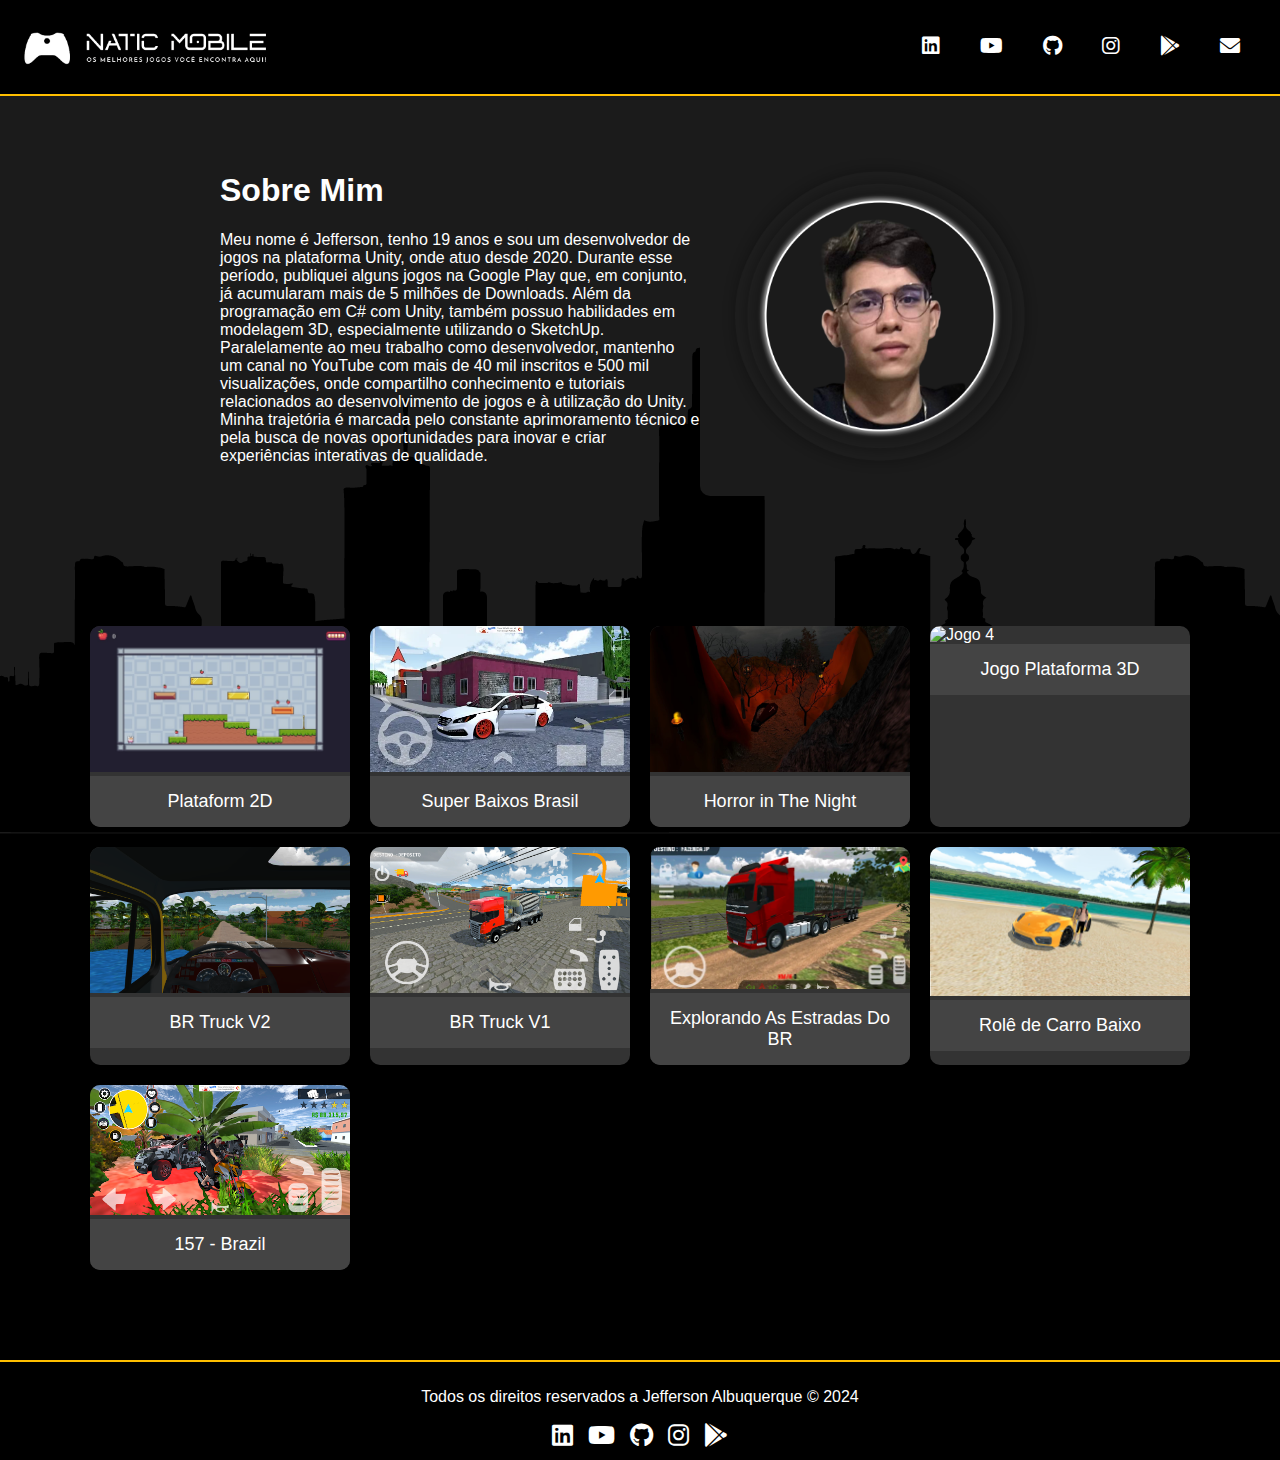
==== index.html @ 89278dd0 "Version 4.0" ====
<!DOCTYPE html>
<html lang="pt-BR">
<head>
  <meta charset="UTF-8">
  <meta name="viewport" content="width=device-width, initial-scale=1.0">
  <link rel="stylesheet" href="style.css">
  <title>Natic Mobile</title>
</head>
<body>

  <header>
    <div class="logo">
      <img src="./Assets/naticMobileLogoNova.png" alt="Logo">
    </div>
    <nav>
      <ul>
        <li><a href="https://www.linkedin.com/in/jefferson-albuquerque-b335501a0/" target="_blank"><i class="fab fa-linkedin"></i></a></li>
        <li><a href="https://www.youtube.com/@jeffersonalbuquerque5998" target="_blank"><i class="fab fa-youtube"></i></a></li>
        <li><a href="https://github.com/JeffersonAlbuquerque?tab=repositories" target="_blank"><i class="fab fa-github"></i></a></li>
        <li><a href="https://www.instagram.com/naticmobile.inc/" target="_blank"><i class="fab fa-instagram"></i></a></li>
        <li><a href="https://play.google.com/store/apps/dev?id=5214640580734043350" target="_blank"><i class="fab fa-google-play"></i></a></li>
        <li><a href="#contato"><i class="fas fa-envelope"></i></a></li>
      </ul>
    </nav>
  </header>

  <section class="about" id="sobre-nos">
    <div class="about-text">
      <h1>Sobre Mim</h1>
      <p>Meu nome é Jefferson, tenho 19 anos e sou um desenvolvedor de jogos na plataforma Unity, onde atuo desde 2020. Durante esse período, publiquei alguns jogos na Google Play que, em conjunto, já acumularam mais de 5 milhões de Downloads. Além da programação em C# com Unity, também possuo habilidades em modelagem 3D, especialmente utilizando o SketchUp.

        Paralelamente ao meu trabalho como desenvolvedor, mantenho um canal no YouTube com mais de 40 mil inscritos e 500 mil visualizações, onde compartilho conhecimento e tutoriais relacionados ao desenvolvimento de jogos e à utilização do Unity.
        
        Minha trajetória é marcada pelo constante aprimoramento técnico e pela busca de novas oportunidades para inovar e criar experiências interativas de qualidade.</p>
    </div>
    <img src="./Assets/Foto3.png" alt="Foto de Jefferson">
  </section>

  <section class="games" id="nossos-jogos">
    <div class="card">
      <img src="./Assets/plataforma2d.jpeg" alt="Jogo 1">
      <a href="https://github.com/JeffersonAlbuquerque/Plataform-2D-Unity" target="_blank">Plataform 2D</a>
    </div>
    <div class="card">
      <img src="./Assets/Super Baixos Brasil.webp" alt="Jogo 2">
      <a href="https://play.google.com/store/apps/details?id=com.stylegamesbrasil&hl=pt" target="_blank">Super Baixos Brasil</a>
    </div>
    <div class="card">
      <img src="./Assets/Horror3.jpg" alt="Jogo 3">
      <a href="https://github.com/JeffersonAlbuquerque/Horror-In-The-Night" target="_blank">Horror in The Night</a>
    </div>
    <div class="card">
      <img src="./Assets/Plataform2D/Captura de Tela 2024-09-21 às 17.13.42.png" alt="Jogo 4">
      <a href="https://github.com/JeffersonAlbuquerque/3D_Plataform" target="_blank">Jogo Plataforma 3D</a>
    </div>
    <div class="card">
      <img src="./Assets/BR Truck 2 Gplay.webp" alt="Jogo 5">
      <a href="https://play.google.com/store/apps/details?id=com.brt21&hl=pt" target="_blank">BR Truck V2</a>
    </div>
    <div class="card">
      <img src="./Assets/BRTruck.png" alt="Jogo 6">
      <a href="https://play.google.com/store/apps/details?id=com.StyleGamesBR.BRTruck2&hl=pt" target="_blank">BR Truck V1</a>
    </div>
    <div class="card">
      <img src="./Assets/EXPB.webp" alt="Jogo 8">
      <a href="https://play.google.com/store/apps/details?id=com.natic.brazil157&hl=pt" target="_blank">Explorando As Estradas Do BR</a>
    </div>
    <div class="card">
      <img src="./Assets/Role de Carro Baixo.jpg" alt="Jogo 9">
      <a href="https://play.google.com/store/apps/details?id=com.rcb20&hl=pt" target="_blank">Rolê de Carro Baixo</a>
    </div>
    <div class="card">
      <img src="./Assets/imagen-role-de-carro-baixo-3ori.webp" alt="Jogo 9">
      <a href="#">157 - Brazil</a>
    </div>
  </section>

  <footer>
    <p>Todos os direitos reservados a Jefferson Albuquerque © 2024</p>
    <div class="social-icons">
      <a href="https://www.linkedin.com/in/jefferson-albuquerque-b335501a0/" target="_blank"><i class="fab fa-linkedin"></i></a>
      <a href="https://www.youtube.com/@jeffersonalbuquerque5998" target="_blank"><i class="fab fa-youtube"></i></a>
      <a href="https://github.com/JeffersonAlbuquerque?tab=repositories" target="_blank"><i class="fab fa-github"></i></a>
      <a href="https://www.instagram.com/naticmobile.inc/" target="_blank"><i class="fab fa-instagram"></i></a>
      <a href="https://play.google.com/store/apps/dev?id=5214640580734043350" target="_blank"><i class="fab fa-google-play"></i></a>
    </div>
  </footer>

</body>
</html>
---- style.css ----
@import url('https://cdnjs.cloudflare.com/ajax/libs/font-awesome/6.0.0-beta3/css/all.min.css');
body {
margin: 0;
padding: 0;
background-image: url(/Assets/backgroundImage.png);
color: white;
font-family: Arial, sans-serif;
}
header {
    display: flex;
    justify-content: space-between;
    align-items: center;
    padding: 20px;
    background-color: black;
    border-bottom: 2px solid rgb(255, 191, 0); /* Azul escuro como detalhe */
  }
  
  .logo img {
    max-width: 100%;
    height: auto; /* Permite que a altura seja ajustada proporcionalmente */
    width: auto; /* Ajusta a largura automaticamente */
    max-height: 50px; /* Ajusta a altura máxima em telas maiores */
  }
  
  nav ul {
    list-style: none;
    margin: 0;
    padding: 0;
    display: flex;
    flex-wrap: wrap; /* Permite que os itens quebrem linha em telas pequenas */
  }
  
  nav ul li {
    margin: 0 20px;
  }
  
  nav ul li a {
    color: white;
    text-decoration: none;
    font-size: 16px;
  }
  
  nav ul li a i {
    font-size: 20px;
  }
  
  .about {
    display: flex;
    flex-wrap: wrap; /* Permite quebrar linha em telas menores */
    justify-content: center;
    align-items: center;
    padding: 40px;
    
  }
  
  .about-text {
    max-width: 40%; /* Usa 100% da largura disponível */
    flex: 1 1 300px; /* Flexível, com tamanho mínimo de 300px */
  }
  
  .about img {
    max-width: 30%;
    height: auto;
    border-radius: 10px;
  }
  
  .games {
    display: flex;
    justify-content: center;
    border-bottom: 2px solid rgb(255, 191, 0);;
    display: grid;
    grid-template-columns: repeat(auto-fit, minmax(250px, 1fr)); /* Adapta os cards ao tamanho da tela */
    gap: 20px;
    padding: 90px;
  }
  
  .card {
    background-color: #333;
    border-radius: 10px;
    overflow: hidden;
    transition: transform 0.3s ease;
  }
  
  .card:hover {
    transform: scale(1.05);
  }
  
  .card img {
    width: 100%;
    height: auto;
    object-fit: cover;
  }
  
  .card a {
    display: block;
    padding: 15px;
    text-align: center;
    color: white;
    text-decoration: none;
    font-size: 18px;
    background-color: #444;
  }
  
  footer {
    text-align: center;
    padding: 10px;
    background-color: black;
  }
  
  @media (max-width: 768px) {
    .about {
      flex-direction: column;
      text-align: center;
    }
  
    .about img {
      margin-top: 20px;
    }
  
    .about-text {
      max-width: 100%;
    }
  }
  
  .social-icons {
    display: flex;
    justify-content: center;
    gap: 15px;
  }
  
  .social-icons a {
    color: white;
    font-size: 24px;
    transition: color 0.3s;
  }
  
  .social-icons a:hover {
    color: #0a84ff;
  }
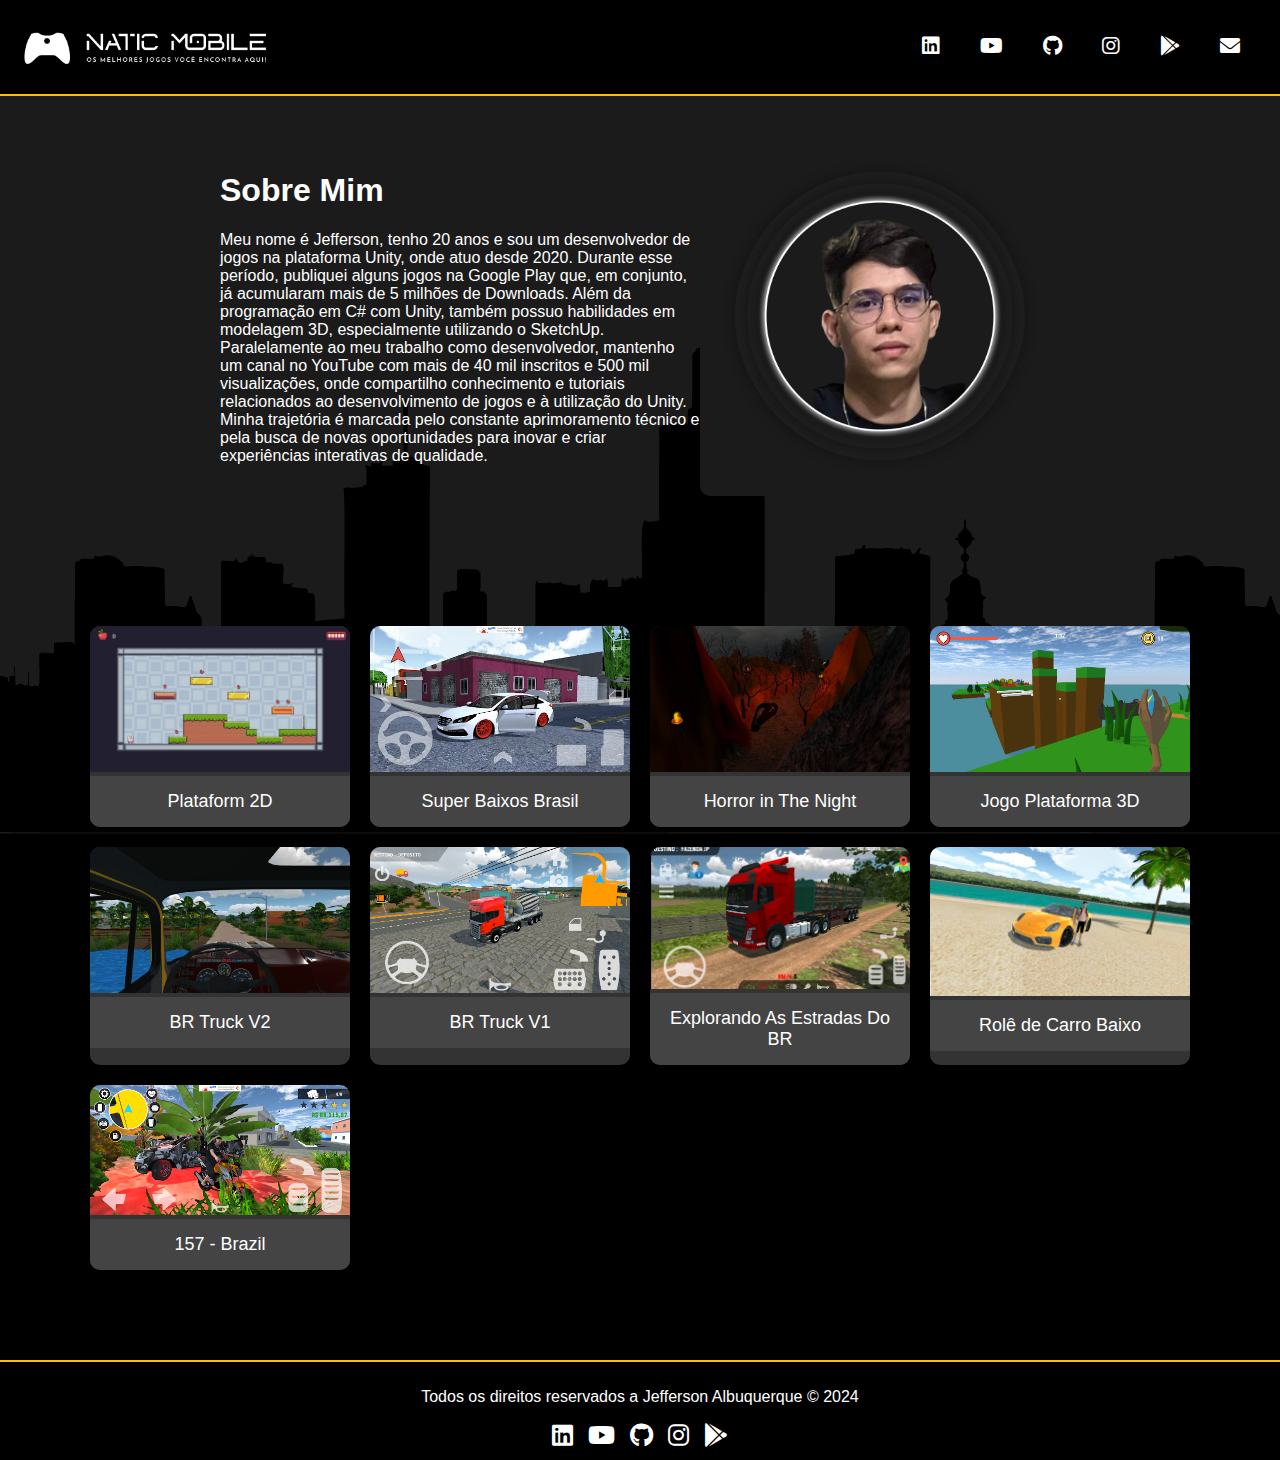
==== commit 934270cf: "Atualizacao pagina html" ====
--- a/index.html
+++ b/index.html
@@ -27,7 +27,7 @@
   <section class="about" id="sobre-nos">
     <div class="about-text">
       <h1>Sobre Mim</h1>
-      <p>Meu nome é Jefferson, tenho 19 anos e sou um desenvolvedor de jogos na plataforma Unity, onde atuo desde 2020. Durante esse período, publiquei alguns jogos na Google Play que, em conjunto, já acumularam mais de 5 milhões de Downloads. Além da programação em C# com Unity, também possuo habilidades em modelagem 3D, especialmente utilizando o SketchUp.
+      <p>Meu nome é Jefferson, tenho 20 anos e sou um desenvolvedor de jogos na plataforma Unity, onde atuo desde 2020. Durante esse período, publiquei alguns jogos na Google Play que, em conjunto, já acumularam mais de 5 milhões de Downloads. Além da programação em C# com Unity, também possuo habilidades em modelagem 3D, especialmente utilizando o SketchUp.
 
         Paralelamente ao meu trabalho como desenvolvedor, mantenho um canal no YouTube com mais de 40 mil inscritos e 500 mil visualizações, onde compartilho conhecimento e tutoriais relacionados ao desenvolvimento de jogos e à utilização do Unity.
         
@@ -50,7 +50,7 @@
       <a href="https://github.com/JeffersonAlbuquerque/Horror-In-The-Night" target="_blank">Horror in The Night</a>
     </div>
     <div class="card">
-      <img src="./Assets/Plataform2D/Captura de Tela 2024-09-21 às 17.13.42.png" alt="Jogo 4">
+      <img src="./Assets/Plataform2D/plataforma3D.png" alt="Jogo 4">
       <a href="https://github.com/JeffersonAlbuquerque/3D_Plataform" target="_blank">Jogo Plataforma 3D</a>
     </div>
     <div class="card">
--- a/style.css
+++ b/style.css
@@ -2,7 +2,7 @@
 body {
 margin: 0;
 padding: 0;
-background-image: url(/Assets/backgroundImage.png);
+background-image: url('./Assets/backgroundImage.png');
 color: white;
 font-family: Arial, sans-serif;
 }
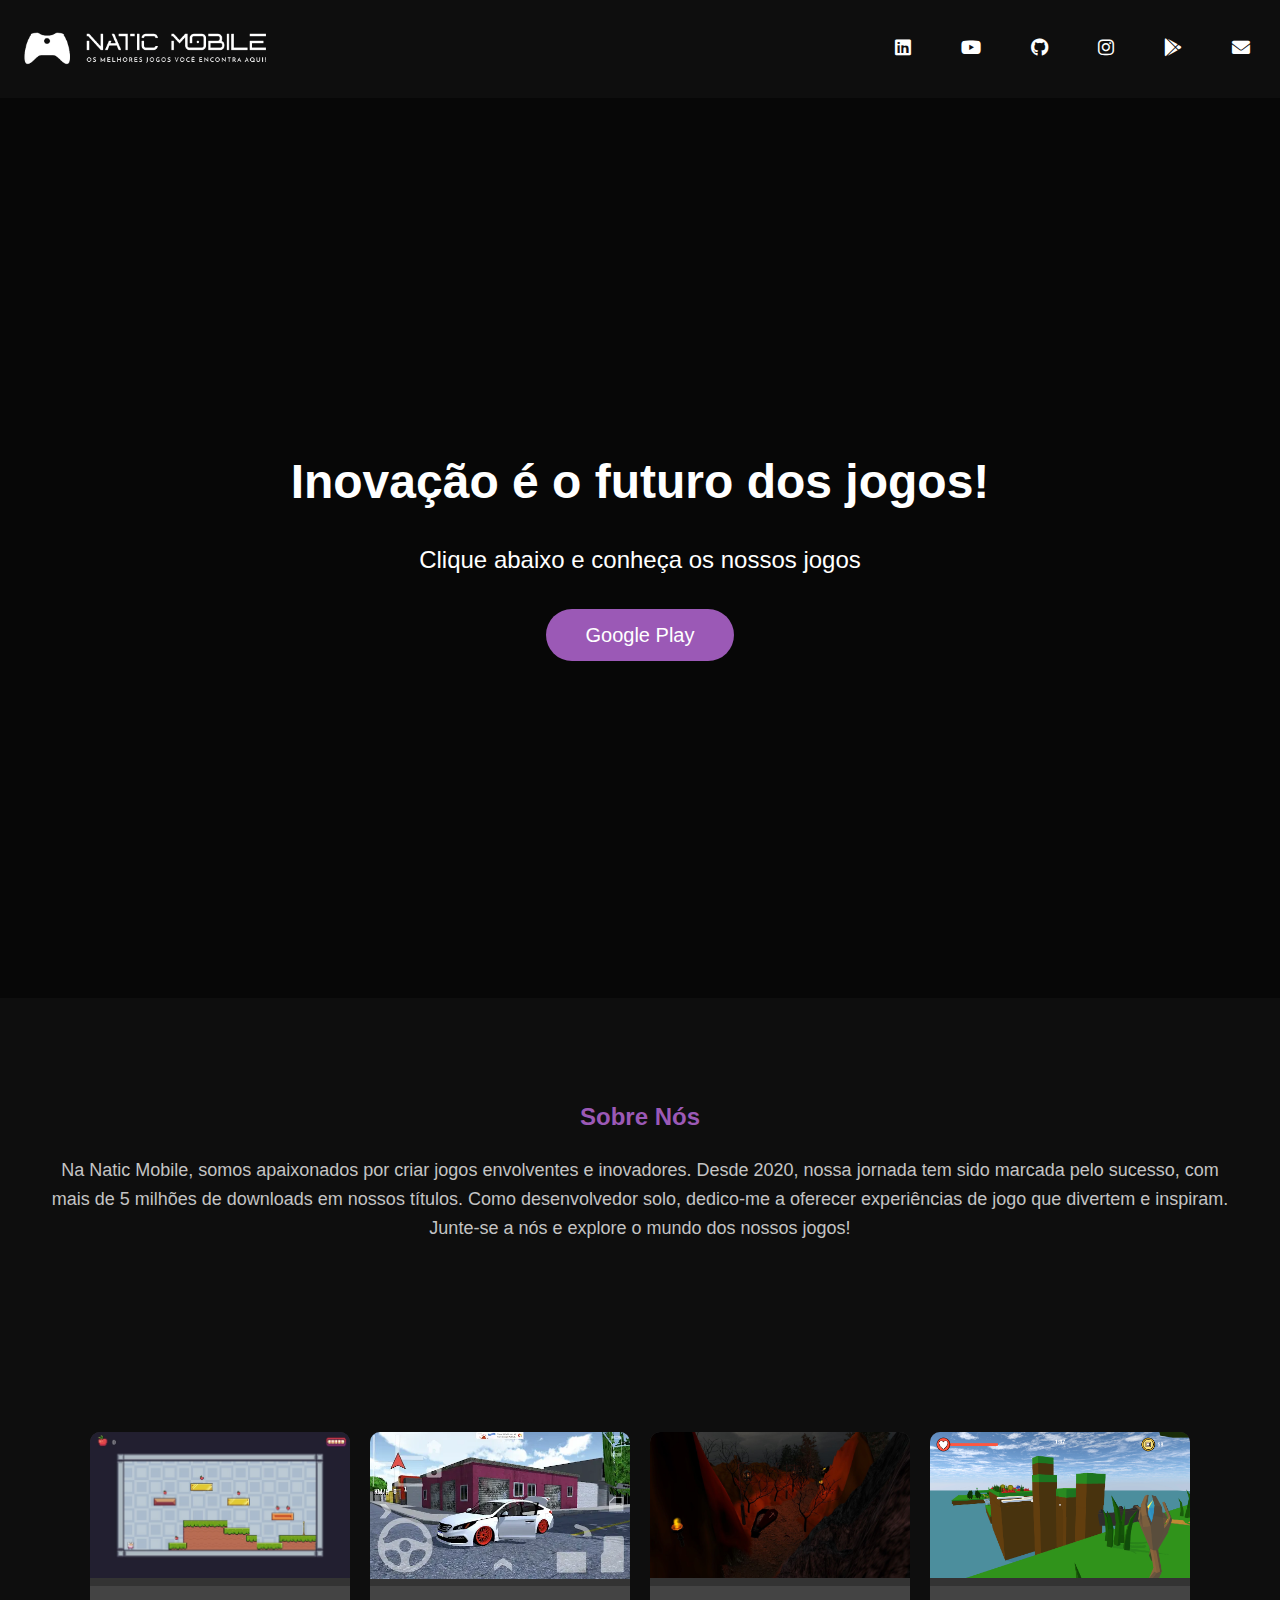
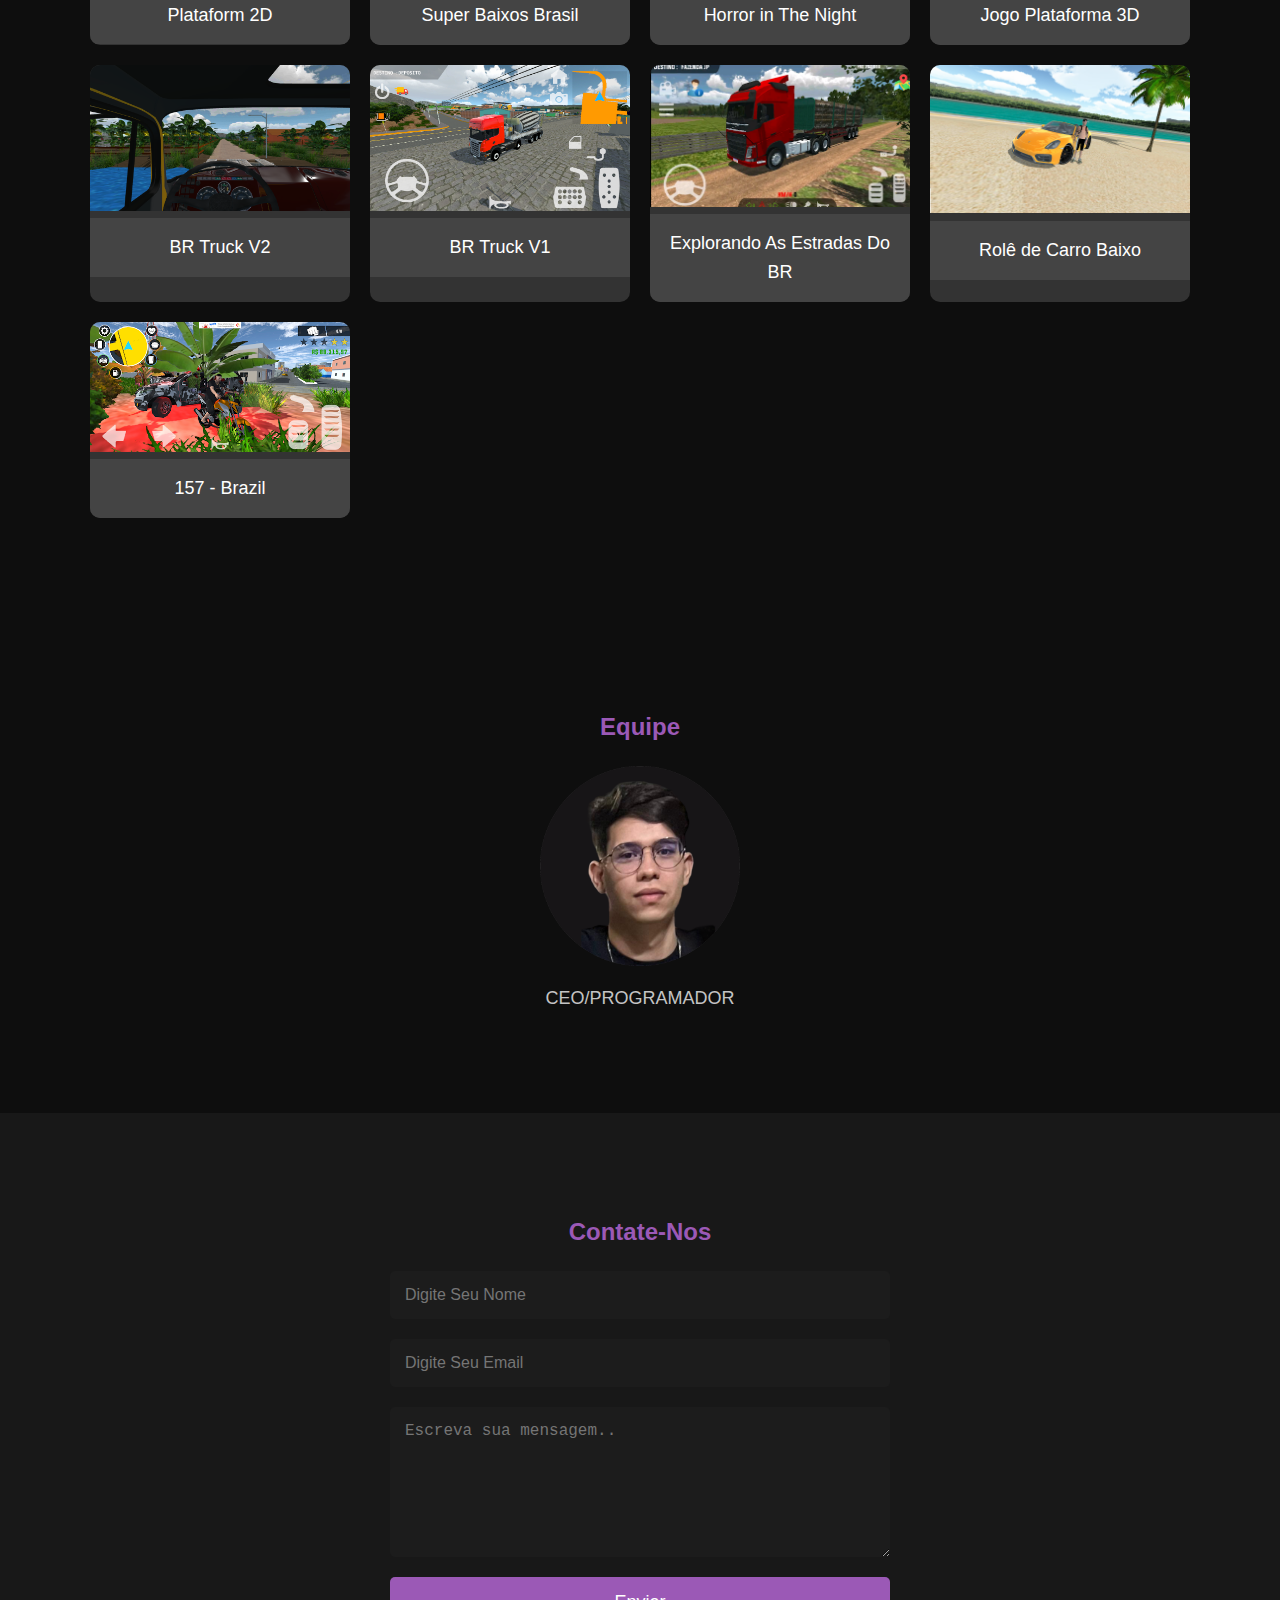
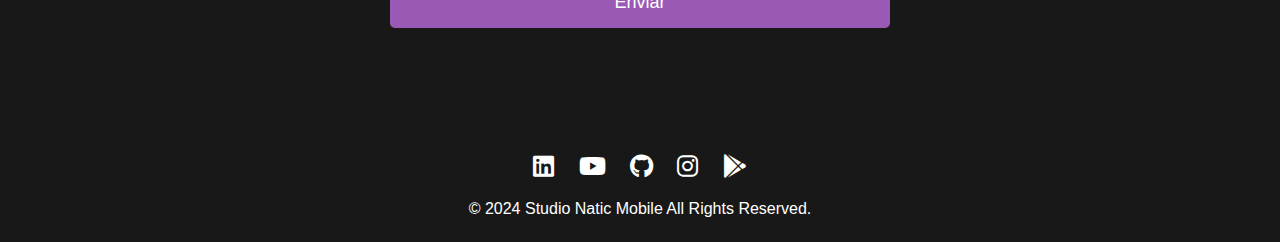
==== commit 431de0bf: "Version 5.0" ====
--- a/index.html
+++ b/index.html
@@ -1,89 +1,114 @@
 <!DOCTYPE html>
-<html lang="pt-BR">
+<html lang="en">
 <head>
   <meta charset="UTF-8">
   <meta name="viewport" content="width=device-width, initial-scale=1.0">
+  <meta http-equiv="X-UA-Compatible" content="ie=edge">
+  <title>Natic Mobile</title>
   <link rel="stylesheet" href="style.css">
-  <title>Natic Mobile</title>
+  <link rel="stylesheet" href="https://cdnjs.cloudflare.com/ajax/libs/font-awesome/6.0.0-beta3/css/all.min.css">
 </head>
 <body>
-
   <header>
     <div class="logo">
-      <img src="./Assets/naticMobileLogoNova.png" alt="Logo">
-    </div>
+        <img src="./Assets/naticMobileLogoNova.png" alt="Logo">
+      </div>
     <nav>
-      <ul>
-        <li><a href="https://www.linkedin.com/in/jefferson-albuquerque-b335501a0/" target="_blank"><i class="fab fa-linkedin"></i></a></li>
-        <li><a href="https://www.youtube.com/@jeffersonalbuquerque5998" target="_blank"><i class="fab fa-youtube"></i></a></li>
-        <li><a href="https://github.com/JeffersonAlbuquerque?tab=repositories" target="_blank"><i class="fab fa-github"></i></a></li>
-        <li><a href="https://www.instagram.com/naticmobile.inc/" target="_blank"><i class="fab fa-instagram"></i></a></li>
-        <li><a href="https://play.google.com/store/apps/dev?id=5214640580734043350" target="_blank"><i class="fab fa-google-play"></i></a></li>
-        <li><a href="#contato"><i class="fas fa-envelope"></i></a></li>
-      </ul>
+        <ul>
+            <li><a href="https://www.linkedin.com/in/jefferson-albuquerque-b335501a0/" target="_blank"><i class="fab fa-linkedin"></i></a></li>
+            <li><a href="https://www.youtube.com/@jeffersonalbuquerque5998" target="_blank"><i class="fab fa-youtube"></i></a></li>
+            <li><a href="https://github.com/JeffersonAlbuquerque?tab=repositories" target="_blank"><i class="fab fa-github"></i></a></li>
+            <li><a href="https://www.instagram.com/naticmobile.inc/" target="_blank"><i class="fab fa-instagram"></i></a></li>
+            <li><a href="https://play.google.com/store/apps/dev?id=5214640580734043350" target="_blank"><i class="fab fa-google-play"></i></a></li>
+            <li><a href="#contato"><i class="fas fa-envelope"></i></a></li>
+          </ul>
     </nav>
   </header>
 
-  <section class="about" id="sobre-nos">
-    <div class="about-text">
-      <h1>Sobre Mim</h1>
-      <p>Meu nome é Jefferson, tenho 20 anos e sou um desenvolvedor de jogos na plataforma Unity, onde atuo desde 2020. Durante esse período, publiquei alguns jogos na Google Play que, em conjunto, já acumularam mais de 5 milhões de Downloads. Além da programação em C# com Unity, também possuo habilidades em modelagem 3D, especialmente utilizando o SketchUp.
-
-        Paralelamente ao meu trabalho como desenvolvedor, mantenho um canal no YouTube com mais de 40 mil inscritos e 500 mil visualizações, onde compartilho conhecimento e tutoriais relacionados ao desenvolvimento de jogos e à utilização do Unity.
-        
-        Minha trajetória é marcada pelo constante aprimoramento técnico e pela busca de novas oportunidades para inovar e criar experiências interativas de qualidade.</p>
-    </div>
-    <img src="./Assets/Foto3.png" alt="Foto de Jefferson">
-  </section>
-
-  <section class="games" id="nossos-jogos">
-    <div class="card">
-      <img src="./Assets/plataforma2d.jpeg" alt="Jogo 1">
-      <a href="https://github.com/JeffersonAlbuquerque/Plataform-2D-Unity" target="_blank">Plataform 2D</a>
-    </div>
-    <div class="card">
-      <img src="./Assets/Super Baixos Brasil.webp" alt="Jogo 2">
-      <a href="https://play.google.com/store/apps/details?id=com.stylegamesbrasil&hl=pt" target="_blank">Super Baixos Brasil</a>
-    </div>
-    <div class="card">
-      <img src="./Assets/Horror3.jpg" alt="Jogo 3">
-      <a href="https://github.com/JeffersonAlbuquerque/Horror-In-The-Night" target="_blank">Horror in The Night</a>
-    </div>
-    <div class="card">
-      <img src="./Assets/Plataform2D/plataforma3D.png" alt="Jogo 4">
-      <a href="https://github.com/JeffersonAlbuquerque/3D_Plataform" target="_blank">Jogo Plataforma 3D</a>
-    </div>
-    <div class="card">
-      <img src="./Assets/BR Truck 2 Gplay.webp" alt="Jogo 5">
-      <a href="https://play.google.com/store/apps/details?id=com.brt21&hl=pt" target="_blank">BR Truck V2</a>
-    </div>
-    <div class="card">
-      <img src="./Assets/BRTruck.png" alt="Jogo 6">
-      <a href="https://play.google.com/store/apps/details?id=com.StyleGamesBR.BRTruck2&hl=pt" target="_blank">BR Truck V1</a>
-    </div>
-    <div class="card">
-      <img src="./Assets/EXPB.webp" alt="Jogo 8">
-      <a href="https://play.google.com/store/apps/details?id=com.natic.brazil157&hl=pt" target="_blank">Explorando As Estradas Do BR</a>
-    </div>
-    <div class="card">
-      <img src="./Assets/Role de Carro Baixo.jpg" alt="Jogo 9">
-      <a href="https://play.google.com/store/apps/details?id=com.rcb20&hl=pt" target="_blank">Rolê de Carro Baixo</a>
-    </div>
-    <div class="card">
-      <img src="./Assets/imagen-role-de-carro-baixo-3ori.webp" alt="Jogo 9">
-      <a href="#">157 - Brazil</a>
+  <!-- Video Background Section -->
+  <section id="hero">
+    <video autoplay muted loop id="bg-video">
+      <source src="./Assets/trailerhd.mp4" type="video/mp4">
+    </video>
+    <div class="overlay"></div>
+    <div class="hero-content">
+      <h2>Inovação é o futuro dos jogos!</h2>
+      <p>Clique abaixo e conheça os nossos jogos</p>
+      <a href="https://play.google.com/store/apps/dev?id=5214640580734043350&hl=pt" target="_blank" class="btn">Google Play</a>
     </div>
   </section>
 
+  <section id="about">
+    <h2>Sobre Nós</h2>
+    <p>Na Natic Mobile, somos apaixonados por criar jogos envolventes e inovadores. Desde 2020, nossa jornada tem sido marcada pelo sucesso, com mais de 5 milhões de downloads em nossos títulos. Como desenvolvedor solo, dedico-me a oferecer experiências de jogo que divertem e inspiram. Junte-se a nós e explore o mundo dos nossos jogos!</p>
+  </section>
+
+
+    <section class="games" id="nossos-jogos">
+        <div class="card">
+          <img src="./Assets/plataforma2d.jpeg" alt="Jogo 1">
+          <a href="https://github.com/JeffersonAlbuquerque/Plataform-2D-Unity" target="_blank">Plataform 2D</a>
+        </div>
+        <div class="card">
+          <img src="./Assets/Super Baixos Brasil.webp" alt="Jogo 2">
+          <a href="https://play.google.com/store/apps/details?id=com.stylegamesbrasil&hl=pt" target="_blank">Super Baixos Brasil</a>
+        </div>
+        <div class="card">
+          <img src="./Assets/Horror3.jpg" alt="Jogo 3">
+          <a href="https://github.com/JeffersonAlbuquerque/Horror-In-The-Night" target="_blank">Horror in The Night</a>
+        </div>
+        <div class="card">
+          <img src="./Assets/Plataform2D/plataforma3D.png" alt="Jogo 4">
+          <a href="https://github.com/JeffersonAlbuquerque/3D_Plataform" target="_blank">Jogo Plataforma 3D</a>
+        </div>
+        <div class="card">
+          <img src="./Assets/BR Truck 2 Gplay.webp" alt="Jogo 5">
+          <a href="https://play.google.com/store/apps/details?id=com.brt21&hl=pt" target="_blank">BR Truck V2</a>
+        </div>
+        <div class="card">
+          <img src="./Assets/BRTruck.png" alt="Jogo 6">
+          <a href="https://play.google.com/store/apps/details?id=com.StyleGamesBR.BRTruck2&hl=pt" target="_blank">BR Truck V1</a>
+        </div>
+        <div class="card">
+          <img src="./Assets/EXPB.webp" alt="Jogo 8">
+          <a href="https://play.google.com/store/apps/details?id=com.natic.brazil157&hl=pt" target="_blank">Explorando As Estradas Do BR</a>
+        </div>
+        <div class="card">
+          <img src="./Assets/Role de Carro Baixo.jpg" alt="Jogo 9">
+          <a href="https://play.google.com/store/apps/details?id=com.rcb20&hl=pt" target="_blank">Rolê de Carro Baixo</a>
+        </div>
+        <div class="card">
+          <img src="./Assets/imagen-role-de-carro-baixo-3ori.webp" alt="Jogo 9">
+          <a href="#">157 - Brazil</a>
+        </div>
+      </section>
+
+  <section id="team">
+    <h2>Equipe</h2>
+    <img src="./Assets/fotoSite.png" alt="">
+    <p>CEO/PROGRAMADOR</p>
+  </section>
+
+  <section id="contact">
+    <h2>Contate-Nos</h2>
+    <form>
+      <input type="text" name="name" placeholder="Digite Seu Nome" required>
+      <input type="email" name="email" placeholder="Digite Seu Email" required>
+      <textarea name="message" placeholder="Escreva sua mensagem.." required></textarea>
+      <button type="submit">Enviar</button>
+    </form>
+  </section>
+
+  <!-- Social Media Icons -->
   <footer>
-    <p>Todos os direitos reservados a Jefferson Albuquerque © 2024</p>
     <div class="social-icons">
-      <a href="https://www.linkedin.com/in/jefferson-albuquerque-b335501a0/" target="_blank"><i class="fab fa-linkedin"></i></a>
-      <a href="https://www.youtube.com/@jeffersonalbuquerque5998" target="_blank"><i class="fab fa-youtube"></i></a>
-      <a href="https://github.com/JeffersonAlbuquerque?tab=repositories" target="_blank"><i class="fab fa-github"></i></a>
-      <a href="https://www.instagram.com/naticmobile.inc/" target="_blank"><i class="fab fa-instagram"></i></a>
-      <a href="https://play.google.com/store/apps/dev?id=5214640580734043350" target="_blank"><i class="fab fa-google-play"></i></a>
+        <a href="https://www.linkedin.com/in/jefferson-albuquerque-b335501a0/" target="_blank"><i class="fab fa-linkedin"></i></a>
+        <a href="https://www.youtube.com/@jeffersonalbuquerque5998" target="_blank"><i class="fab fa-youtube"></i></a>
+        <a href="https://github.com/JeffersonAlbuquerque?tab=repositories" target="_blank"><i class="fab fa-github"></i></a>
+        <a href="https://www.instagram.com/naticmobile.inc/" target="_blank"><i class="fab fa-instagram"></i></a>
+        <a href="https://play.google.com/store/apps/dev?id=5214640580734043350" target="_blank"><i class="fab fa-google-play"></i></a>
     </div>
+    <p>© 2024 Studio Natic Mobile All Rights Reserved.</p>
   </footer>
 
 </body>
--- a/style.css
+++ b/style.css
@@ -1,73 +1,133 @@
-@import url('https://cdnjs.cloudflare.com/ajax/libs/font-awesome/6.0.0-beta3/css/all.min.css');
+/* Global Styles */
+* {
+    margin: 0;
+    padding: 0;
+    box-sizing: border-box;
+}
+
 body {
-margin: 0;
-padding: 0;
-background-image: url('./Assets/backgroundImage.png');
-color: white;
-font-family: Arial, sans-serif;
-}
+    font-family: 'Arial', sans-serif;
+    background-color: #0e0e0e;
+    color: #fff;
+    line-height: 1.6;
+}
+
+/* Header */
 header {
     display: flex;
     justify-content: space-between;
     align-items: center;
     padding: 20px;
-    background-color: black;
+    /*background-color: #141414;
     border-bottom: 2px solid rgb(255, 191, 0); /* Azul escuro como detalhe */
   }
-  
-  .logo img {
+
+.logo img {
     max-width: 100%;
     height: auto; /* Permite que a altura seja ajustada proporcionalmente */
     width: auto; /* Ajusta a largura automaticamente */
     max-height: 50px; /* Ajusta a altura máxima em telas maiores */
   }
-  
-  nav ul {
+
+nav ul {
     list-style: none;
-    margin: 0;
-    padding: 0;
-    display: flex;
-    flex-wrap: wrap; /* Permite que os itens quebrem linha em telas pequenas */
-  }
-  
-  nav ul li {
-    margin: 0 20px;
-  }
-  
-  nav ul li a {
-    color: white;
+    display: flex;
+    gap: 30px;
+}
+
+nav ul li a {
+    color: #fff;
     text-decoration: none;
-    font-size: 16px;
-  }
-  
-  nav ul li a i {
-    font-size: 20px;
-  }
-  
-  .about {
-    display: flex;
-    flex-wrap: wrap; /* Permite quebrar linha em telas menores */
+    font-size: 18px;
+    font-weight: bold;
+    padding: 10px;
+    transition: color 0.3s ease;
+}
+
+nav ul li a:hover {
+    color: #9b59b6;
+}
+
+/* Video Section */
+#hero {
+    position: relative;
+    height: 100vh;
+    display: flex;
     justify-content: center;
     align-items: center;
-    padding: 40px;
-    
-  }
-  
-  .about-text {
-    max-width: 40%; /* Usa 100% da largura disponível */
-    flex: 1 1 300px; /* Flexível, com tamanho mínimo de 300px */
-  }
-  
-  .about img {
-    max-width: 30%;
-    height: auto;
-    border-radius: 10px;
-  }
-  
-  .games {
+    text-align: center;
+}
+
+#bg-video {
+    position: absolute;
+    top: 0;
+    left: 0;
+    width: 100%;
+    height: 100%;
+    object-fit: cover;
+    z-index: -1;
+}
+
+.overlay {
+    position: absolute;
+    top: 0;
+    left: 0;
+    width: 100%;
+    height: 100%;
+    background: rgba(0, 0, 0, 0.5);
+    z-index: 0;
+}
+
+.hero-content {
+    z-index: 1;
+    color: #fff;
+}
+
+.hero-content h2 {
+    font-size: 48px;
+    margin-bottom: 20px;
+}
+
+.hero-content p {
+    font-size: 24px;
+    margin-bottom: 40px;
+}
+
+.hero-content .btn {
+    background-color: #9b59b6;
+    color: #ffffff;
+    padding: 15px 40px;
+    text-decoration: none;
+    font-size: 20px;
+    border-radius: 50px;
+    transition: background 0.3s ease;
+}
+
+.hero-content .btn:hover {
+    background-color: #8e44ad;
+}
+
+/* About Section */
+#about {
+    padding: 100px 50px;
+    background-color: #0e0e0e;
+    text-align: center;
+}
+
+#about h2 {
+    color: #9b59b6;
+    margin-bottom: 20px;
+}
+
+#about p {
+    color: #c4c4c4;
+    font-size: 18px;
+}
+
+/* Game Cards */
+.games {
     display: flex;
     justify-content: center;
-    border-bottom: 2px solid rgb(255, 191, 0);;
     display: grid;
     grid-template-columns: repeat(auto-fit, minmax(250px, 1fr)); /* Adapta os cards ao tamanho da tela */
     gap: 20px;
@@ -100,40 +160,139 @@
     font-size: 18px;
     background-color: #444;
   }
-  
-  footer {
-    text-align: center;
-    padding: 10px;
-    background-color: black;
-  }
-  
-  @media (max-width: 768px) {
-    .about {
-      flex-direction: column;
-      text-align: center;
-    }
-  
-    .about img {
-      margin-top: 20px;
-    }
-  
-    .about-text {
-      max-width: 100%;
-    }
-  }
-  
-  .social-icons {
-    display: flex;
-    justify-content: center;
-    gap: 15px;
-  }
-  
-  .social-icons a {
+
+/* Team Section */
+#team {
+    padding: 100px 50px;
+    background-color: #0e0e0e;
+    text-align: center;
+}
+
+#team h2 {
+    color: #9b59b6;
+    margin-bottom: 20px;
+}
+
+#team p {
+    color: #c4c4c4;
+    font-size: 18px;
+    padding-top: 10px;
+}
+#team img
+{
+    width: 200px;
+    height: auto;
+}
+
+/* Contact Section */
+#contact {
+    padding: 100px 50px;
+    background-color: #181818;
+    text-align: center;
+}
+
+#contact h2 {
+    color: #9b59b6;
+    margin-bottom: 20px;
+}
+
+#contact form {
+    display: flex;
+    flex-direction: column;
+    gap: 20px;
+    max-width: 500px;
+    margin: 0 auto;
+}
+
+#contact input,
+#contact textarea {
+    padding: 15px;
+    border: none;
+    border-radius: 5px;
+    font-size: 16px;
+}
+
+#contact input {
+    background-color: #1c1c1c;
+    color: #fff;
+}
+
+#contact textarea {
+    background-color: #1c1c1c;
+    color: #fff;
+    min-height: 150px;
+}
+
+#contact button {
+    padding: 15px;
+    background-color: #9b59b6;
+    color: #fff;
+    border: none;
+    border-radius: 5px;
+    font-size: 18px;
+    cursor: pointer;
+}
+
+#contact button:hover {
+    background-color: #8e44ad;
+}
+
+/* Footer and Social Icons */
+footer {
+    background-color: #181818;
+    padding: 20px;
+    text-align: center;
+}
+
+.social-icons {
+    margin-bottom: 10px;
+}
+
+.social-icons a {
     color: white;
+    margin: 0 10px;
     font-size: 24px;
-    transition: color 0.3s;
-  }
-  
-  .social-icons a:hover {
-    color: #0a84ff;
-  }+    transition: color 0.3s ease;
+}
+
+.social-icons a:hover {
+    color: #8e44ad;
+}
+
+footer p {
+    color: #fff;
+}
+
+/* Responsiveness */
+@media (max-width: 768px) {
+    .hero-content h2 {
+        font-size: 32px;
+    }
+
+    .hero-content p {
+        font-size: 18px;
+    }
+
+    .game-card {
+        max-width: 100%; /* Permite que o card ocupe toda a largura */
+    }
+
+    /* Ajustando o header para celular */
+    header {
+        flex-direction: column; /* Muda a direção para coluna */
+        align-items: center; /* Alinha itens ao início */
+        padding: 15px; /* Ajusta o padding */
+    }
+
+    nav ul {
+        justify-content: center;
+        align-items: center;/* Muda a direção para coluna */
+        gap: 10px; /* Ajusta o espaço entre os itens */
+        width: 100%; /* Permite que o nav ocupe toda a largura */
+    }
+
+    nav ul li a {
+        padding: 17px; /* Reduz o padding dos links */
+        font-size: 16px; /* Ajusta o tamanho da fonte */
+    }
+}
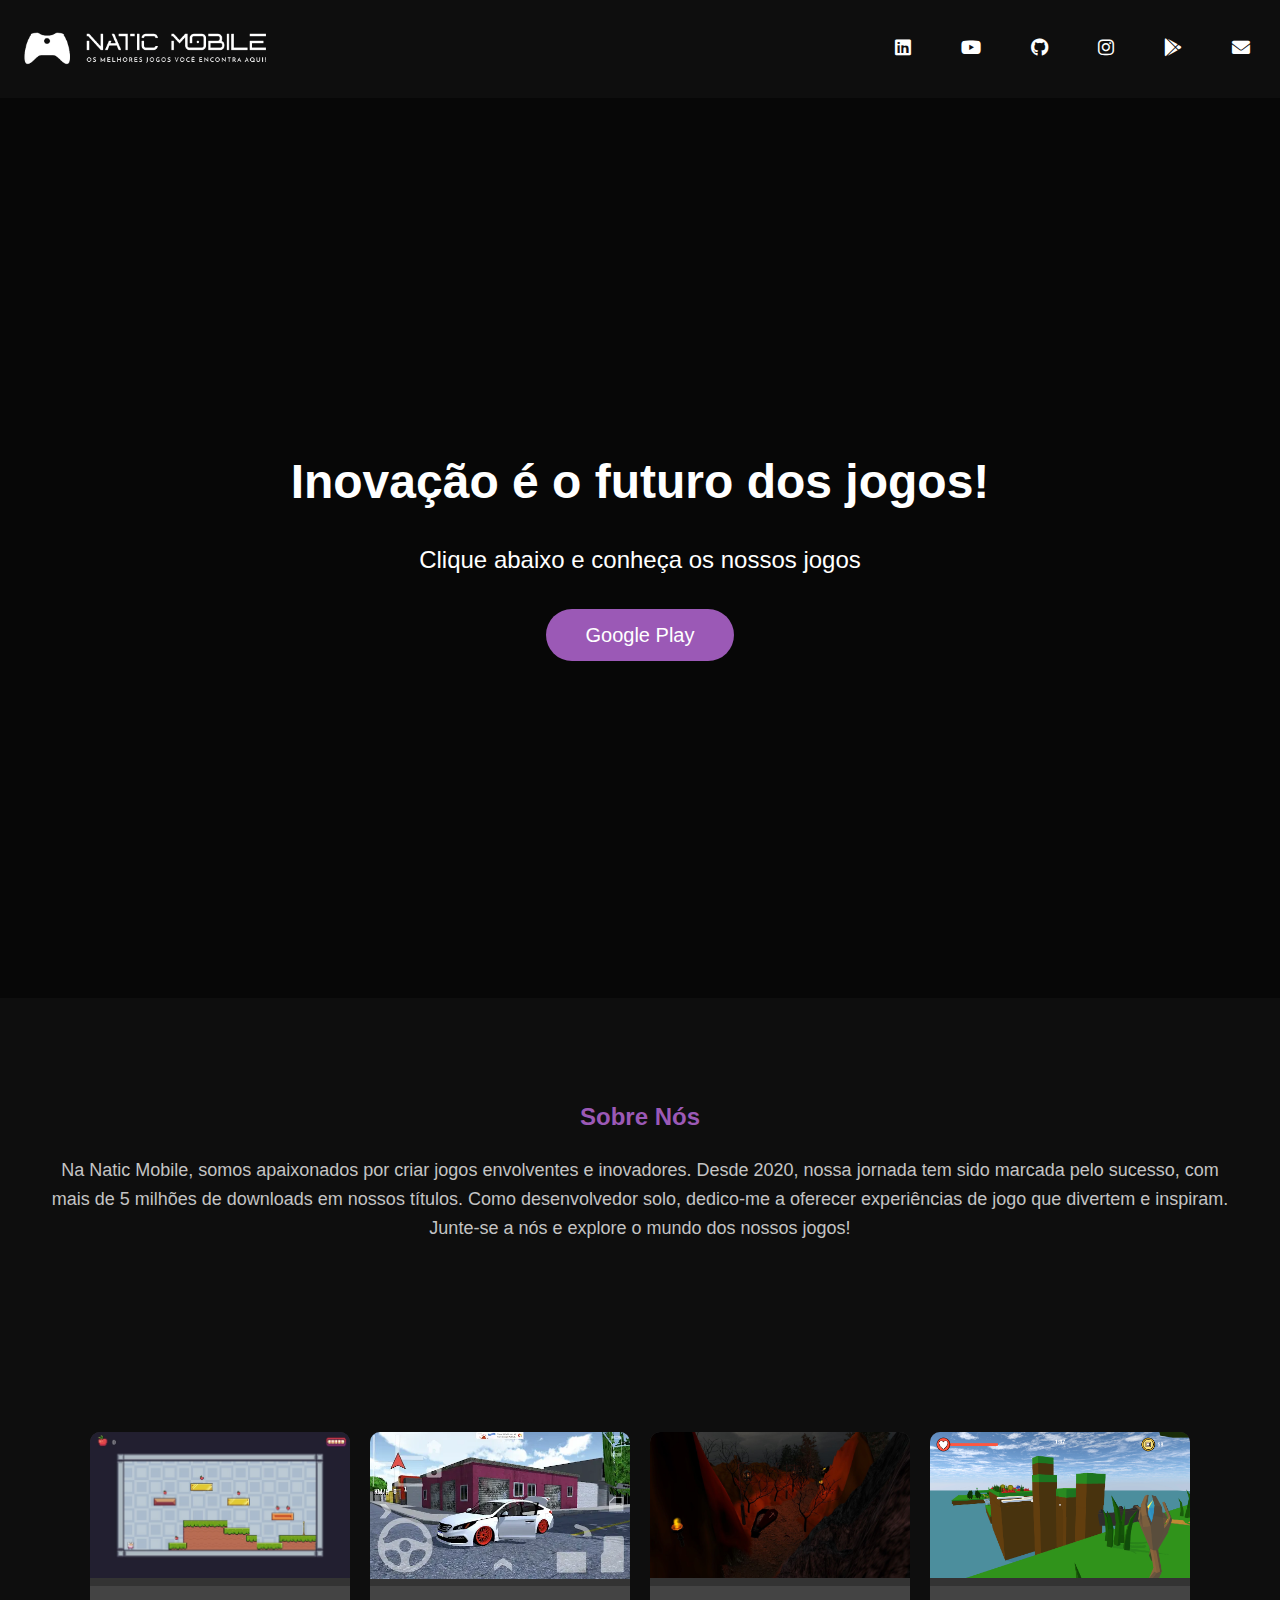
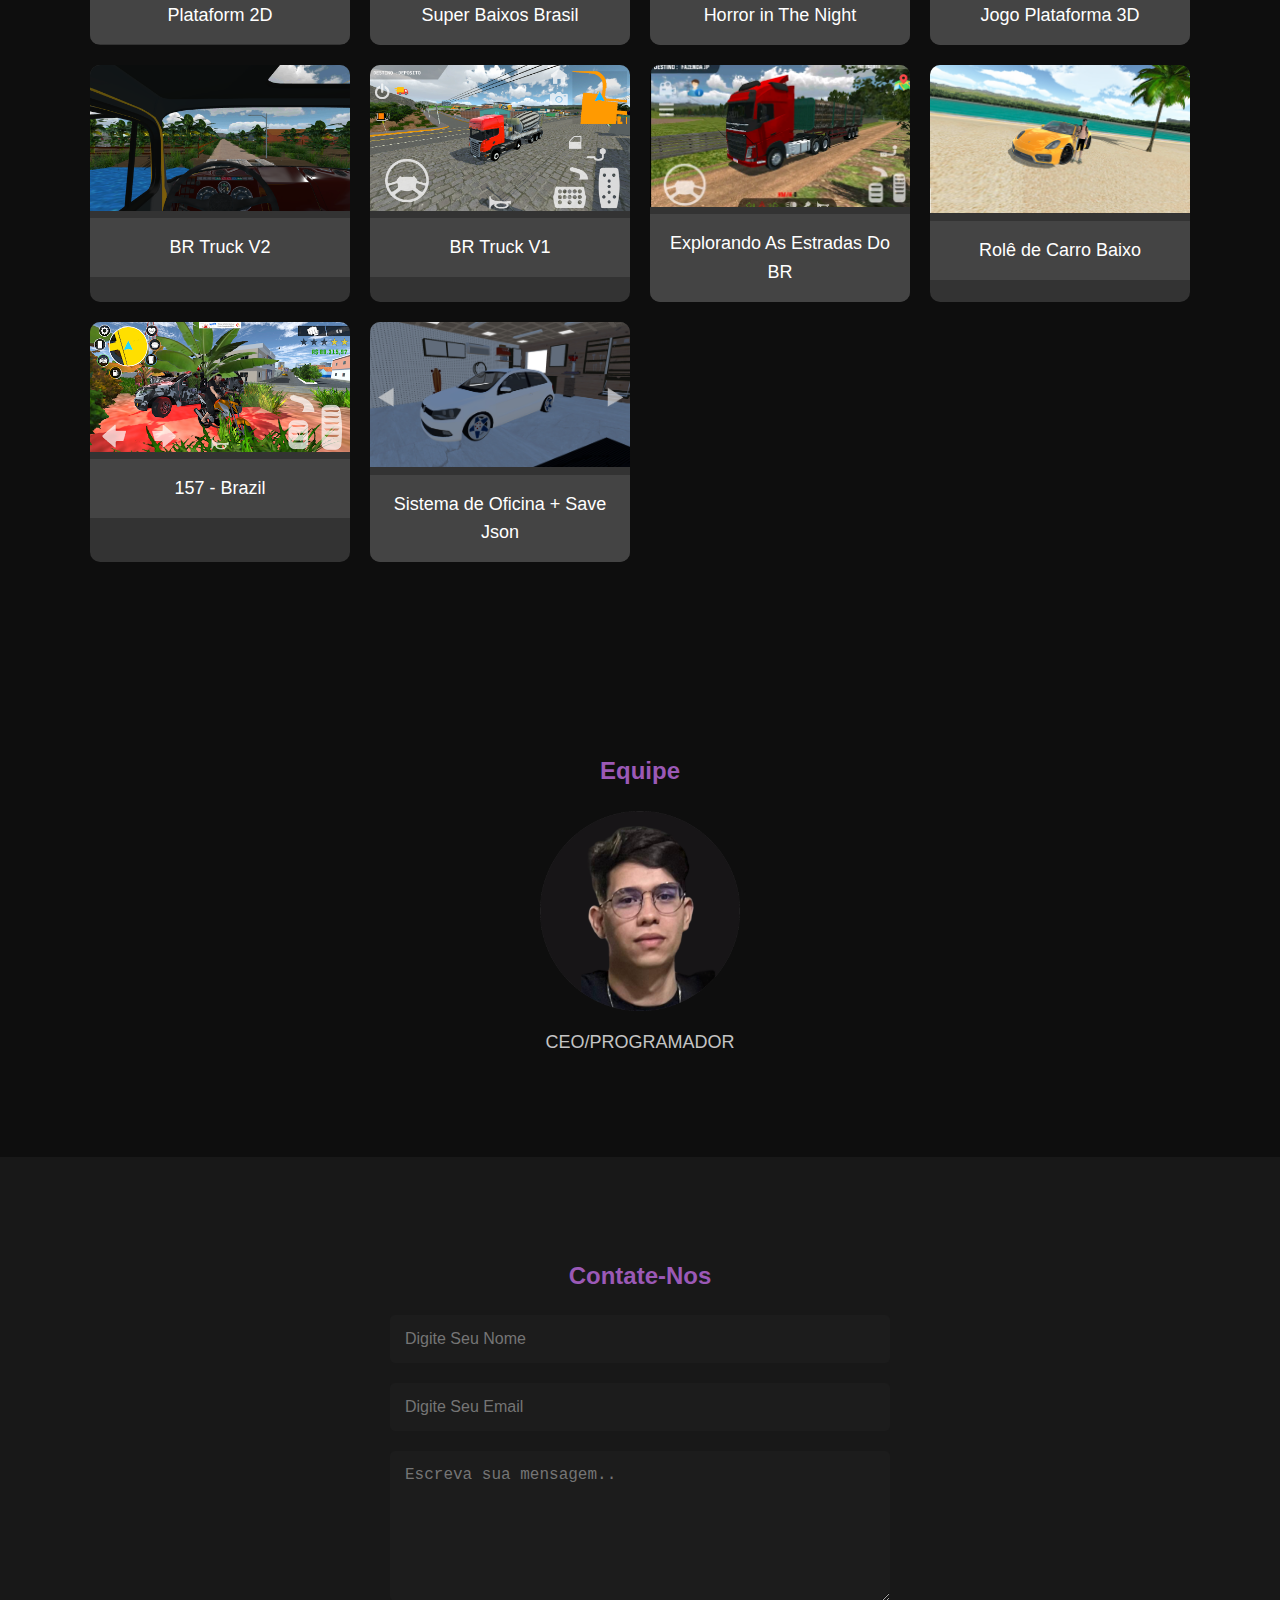
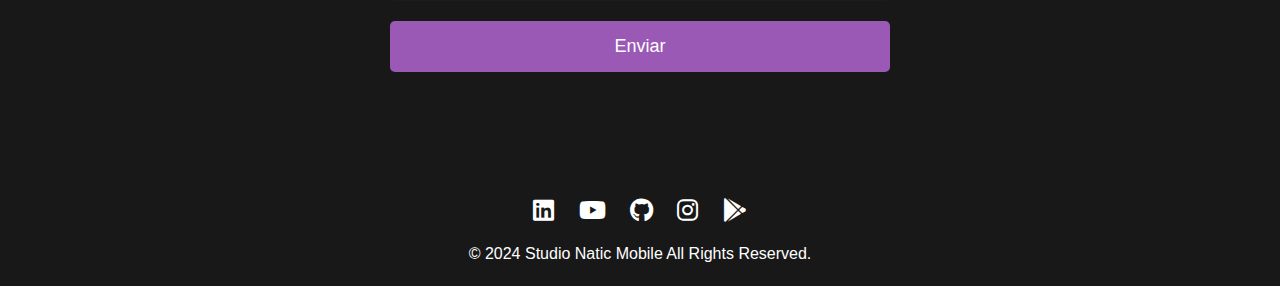
==== commit 64ad4de9: "Version 8.0" ====
--- a/index.html
+++ b/index.html
@@ -17,7 +17,7 @@
         <ul>
             <li><a href="https://www.linkedin.com/in/jefferson-albuquerque-b335501a0/" target="_blank"><i class="fab fa-linkedin"></i></a></li>
             <li><a href="https://www.youtube.com/@jeffersonalbuquerque5998" target="_blank"><i class="fab fa-youtube"></i></a></li>
-            <li><a href="https://github.com/JeffersonAlbuquerque?tab=repositories" target="_blank"><i class="fab fa-github"></i></a></li>
+            <li><a href="https://github.com/JeffersonAlbuquerque" target="_blank"><i class="fab fa-github"></i></a></li>
             <li><a href="https://www.instagram.com/naticmobile.inc/" target="_blank"><i class="fab fa-instagram"></i></a></li>
             <li><a href="https://play.google.com/store/apps/dev?id=5214640580734043350" target="_blank"><i class="fab fa-google-play"></i></a></li>
             <li><a href="#contato"><i class="fas fa-envelope"></i></a></li>
@@ -28,7 +28,7 @@
   <!-- Video Background Section -->
   <section id="hero">
     <video autoplay muted loop id="bg-video">
-      <source src="./Assets/trailerhd.mp4" type="video/mp4">
+      <source src="./Assets/videorcbsite.mp4" type="video/mp4">
     </video>
     <div class="overlay"></div>
     <div class="hero-content">
@@ -81,6 +81,10 @@
           <img src="./Assets/imagen-role-de-carro-baixo-3ori.webp" alt="Jogo 9">
           <a href="#">157 - Brazil</a>
         </div>
+        <div class="card">
+          <img src="./Assets/SistemaOficina.png" alt="Jogo 9">
+          <a href="https://github.com/JeffersonAlbuquerque/WorkShopSystem/tree/main" target="blank">Sistema de Oficina + Save Json</a>
+        </div>
       </section>
 
   <section id="team">
@@ -104,7 +108,7 @@
     <div class="social-icons">
         <a href="https://www.linkedin.com/in/jefferson-albuquerque-b335501a0/" target="_blank"><i class="fab fa-linkedin"></i></a>
         <a href="https://www.youtube.com/@jeffersonalbuquerque5998" target="_blank"><i class="fab fa-youtube"></i></a>
-        <a href="https://github.com/JeffersonAlbuquerque?tab=repositories" target="_blank"><i class="fab fa-github"></i></a>
+        <a href="https://github.com/JeffersonAlbuquerque" target="_blank"><i class="fab fa-github"></i></a>
         <a href="https://www.instagram.com/naticmobile.inc/" target="_blank"><i class="fab fa-instagram"></i></a>
         <a href="https://play.google.com/store/apps/dev?id=5214640580734043350" target="_blank"><i class="fab fa-google-play"></i></a>
     </div>
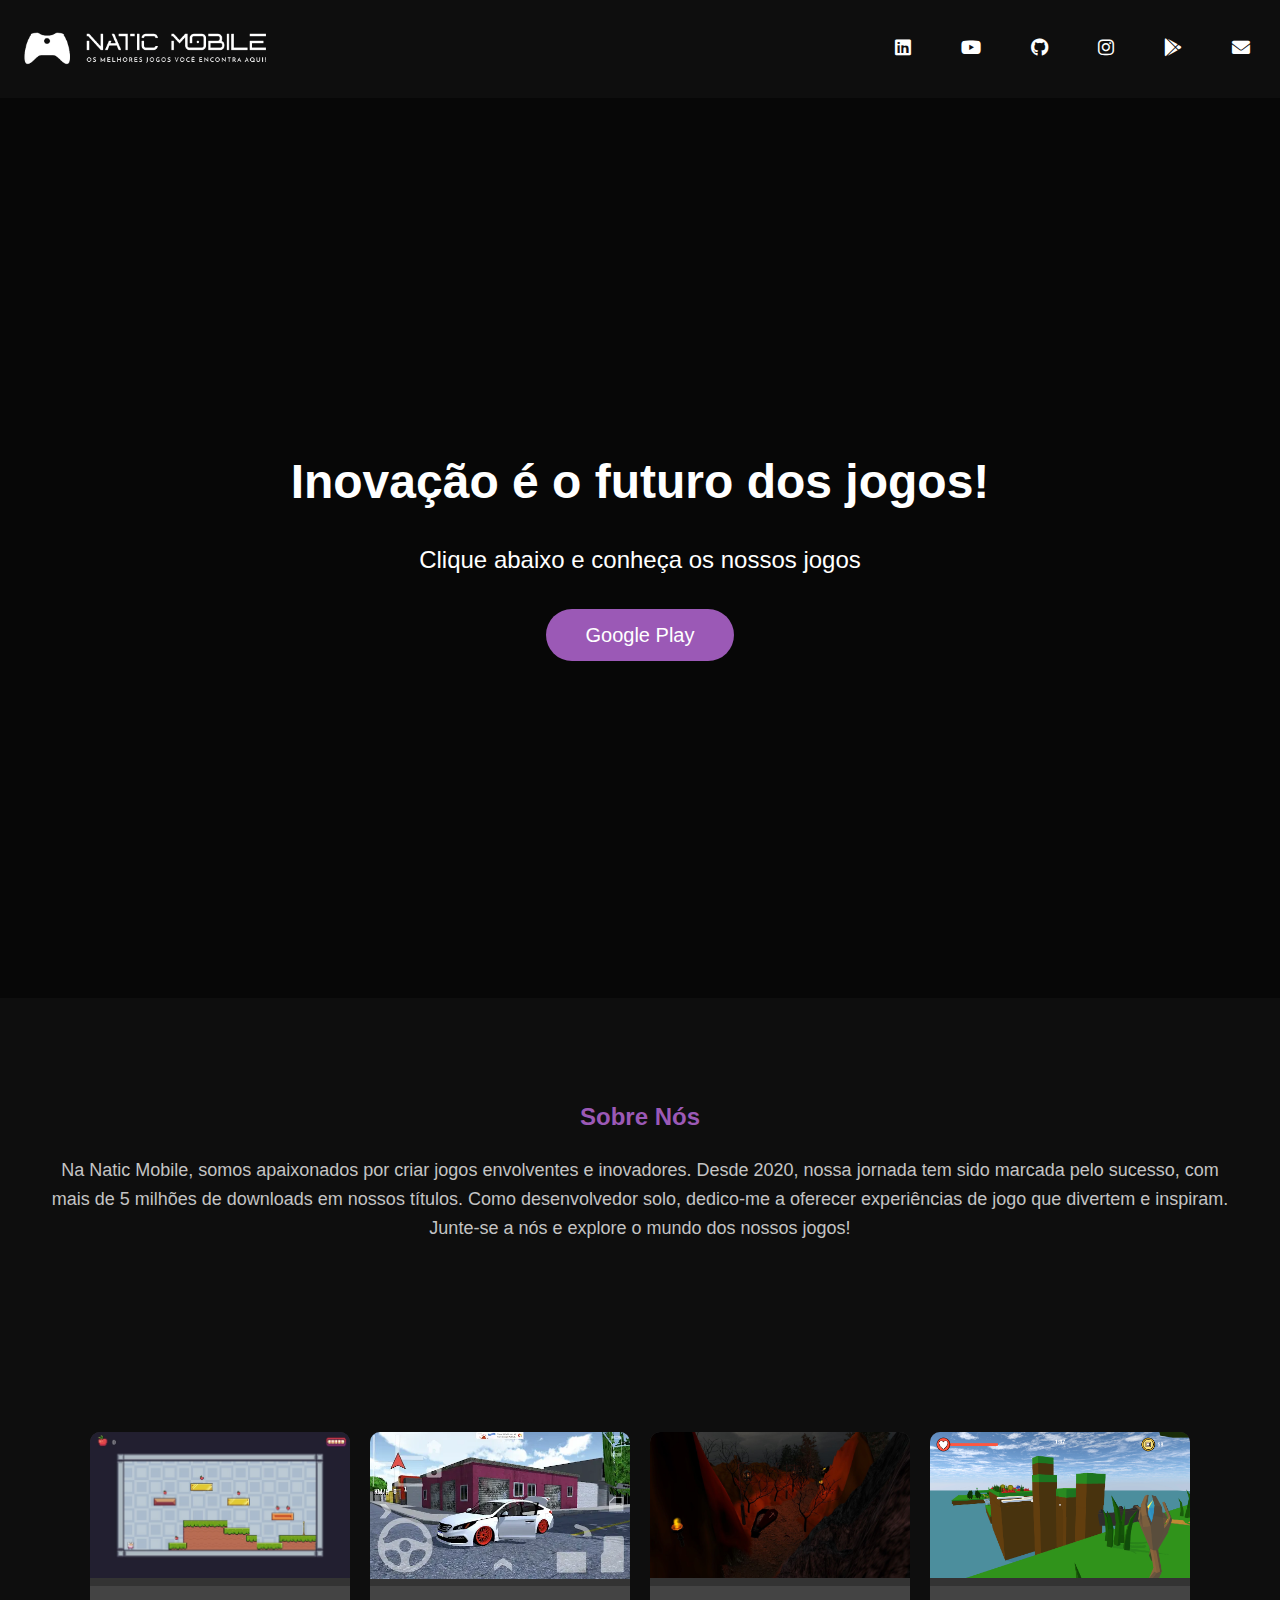
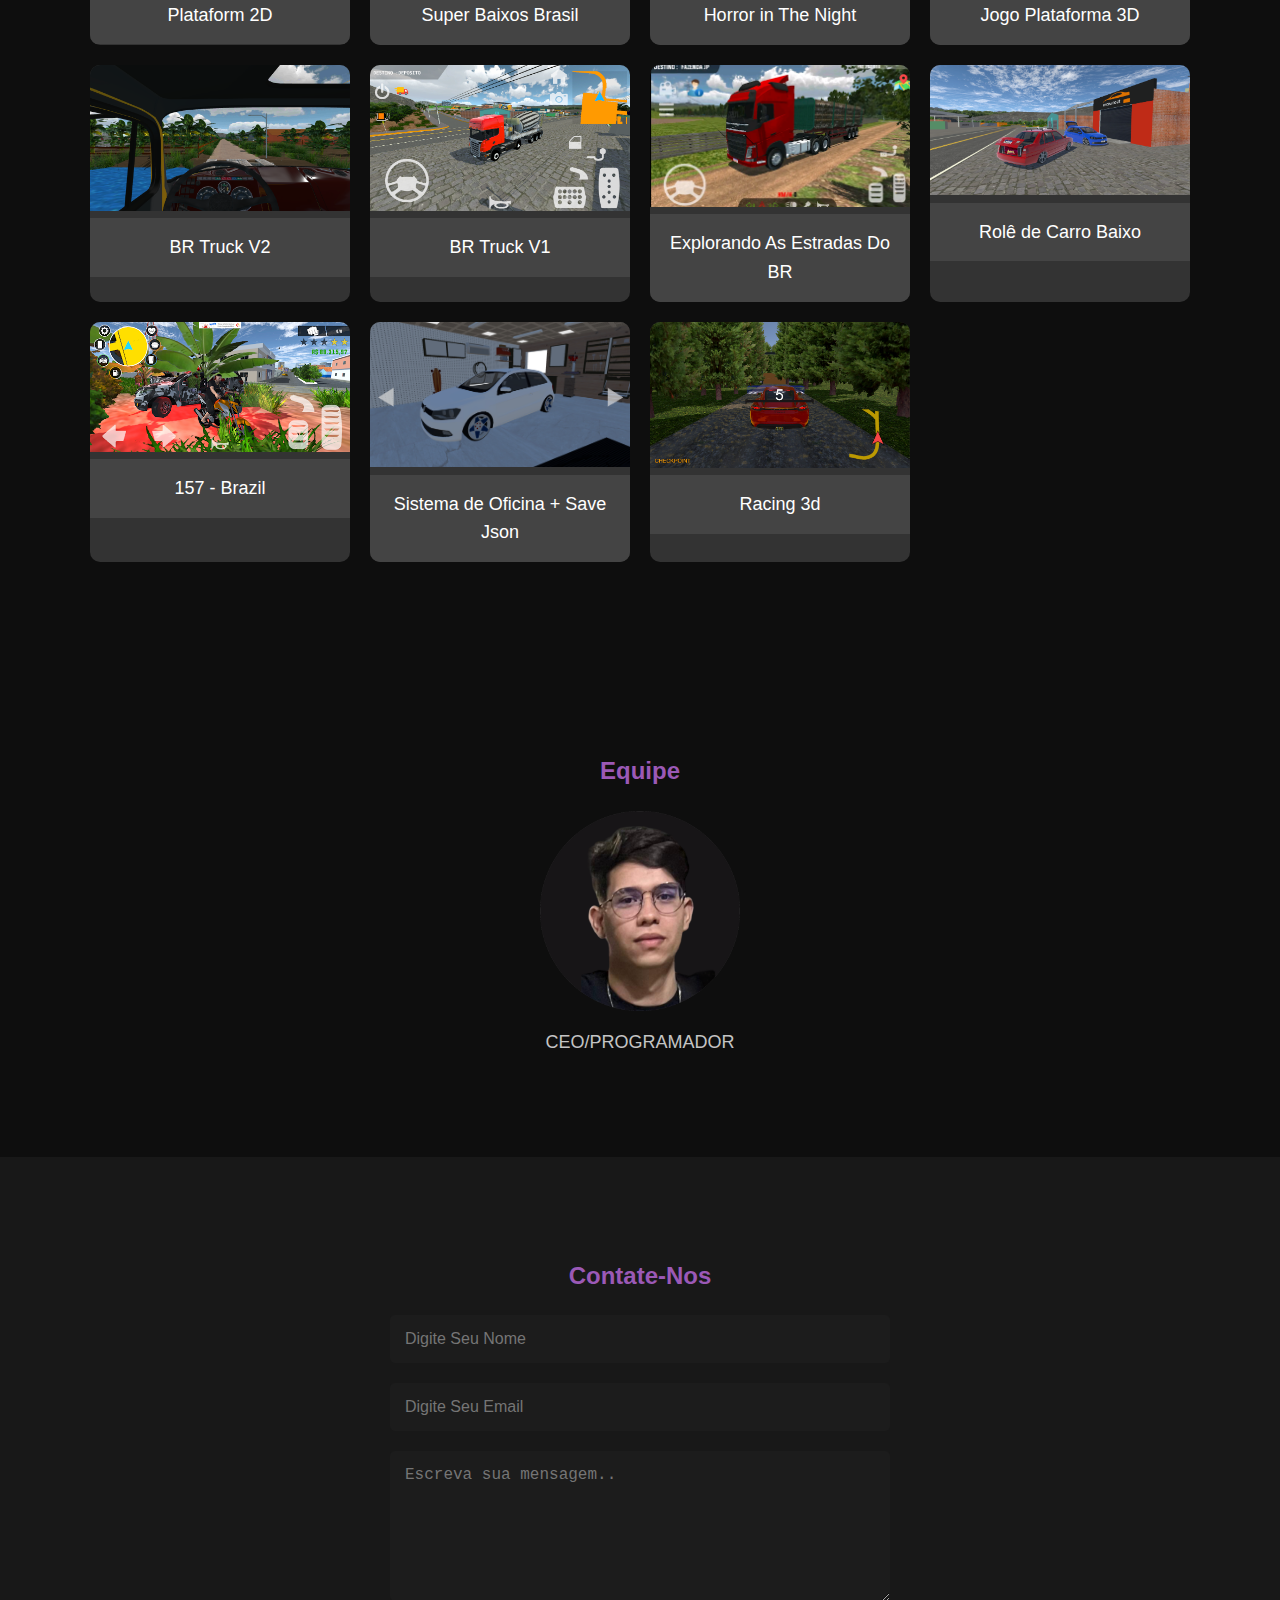
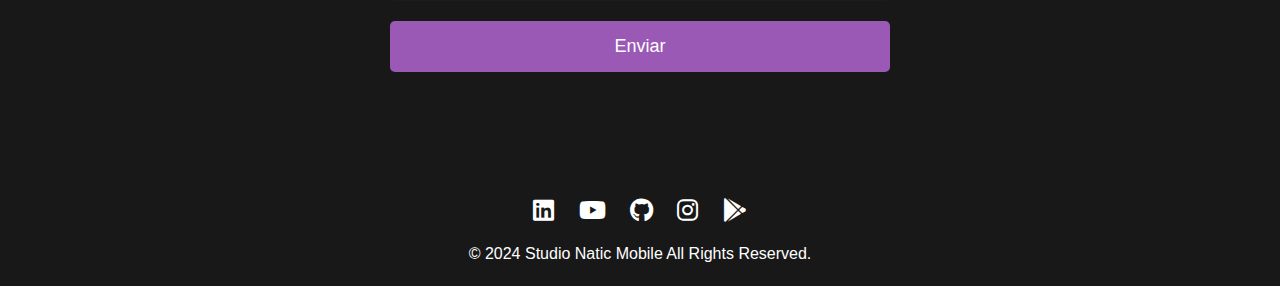
==== commit 9a3ffae1: "Version 6.0" ====
--- a/index.html
+++ b/index.html
@@ -74,7 +74,7 @@
           <a href="https://play.google.com/store/apps/details?id=com.natic.brazil157&hl=pt" target="_blank">Explorando As Estradas Do BR</a>
         </div>
         <div class="card">
-          <img src="./Assets/Role de Carro Baixo.jpg" alt="Jogo 9">
+          <img src="./Assets/novaVRcb2.png" alt="Jogo 9">
           <a href="https://play.google.com/store/apps/details?id=com.rcb20&hl=pt" target="_blank">Rolê de Carro Baixo</a>
         </div>
         <div class="card">
@@ -84,6 +84,10 @@
         <div class="card">
           <img src="./Assets/SistemaOficina.png" alt="Jogo 9">
           <a href="https://github.com/JeffersonAlbuquerque/WorkShopSystem/tree/main" target="blank">Sistema de Oficina + Save Json</a>
+        </div>
+        <div class="card">
+          <img src="./Assets/Racing3d.png" alt="Jogo 9">
+          <a href="https://github.com/JeffersonAlbuquerque/3dRacing" target="blank">Racing 3d</a>
         </div>
       </section>
 
